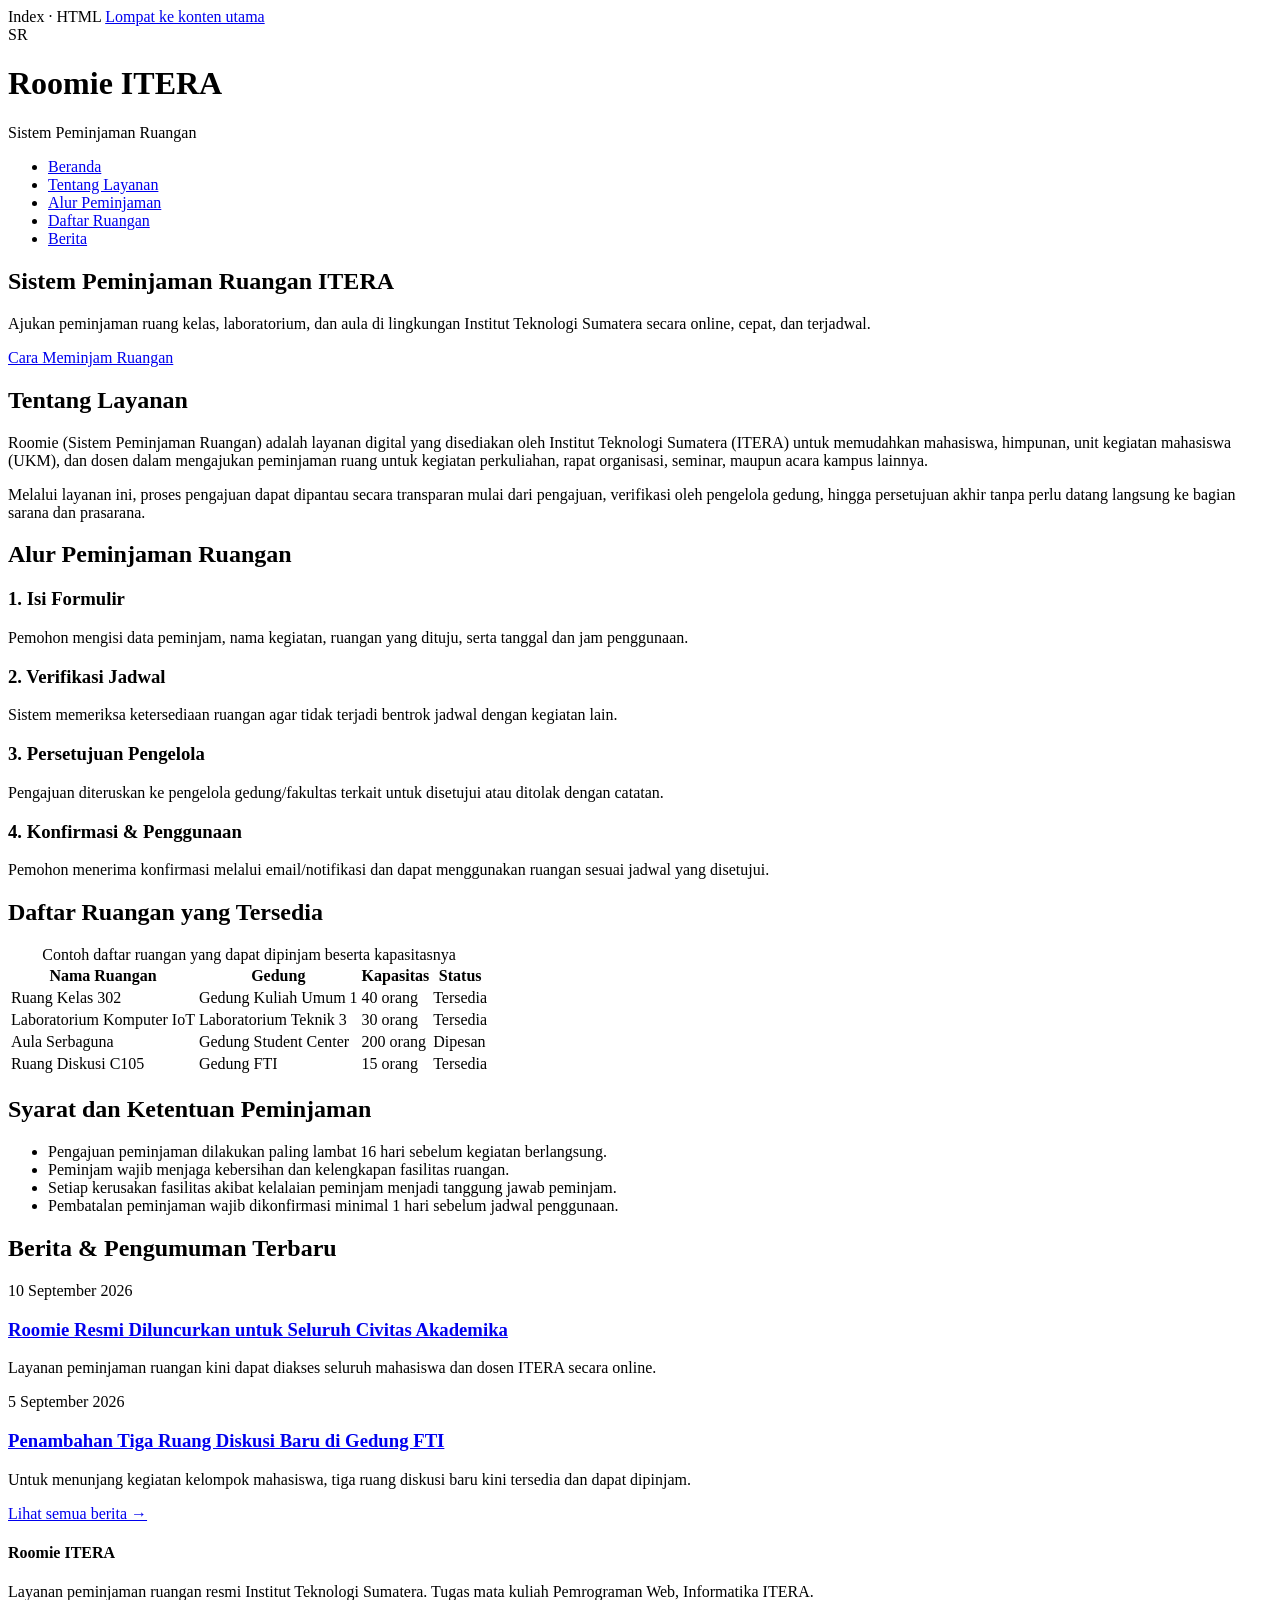
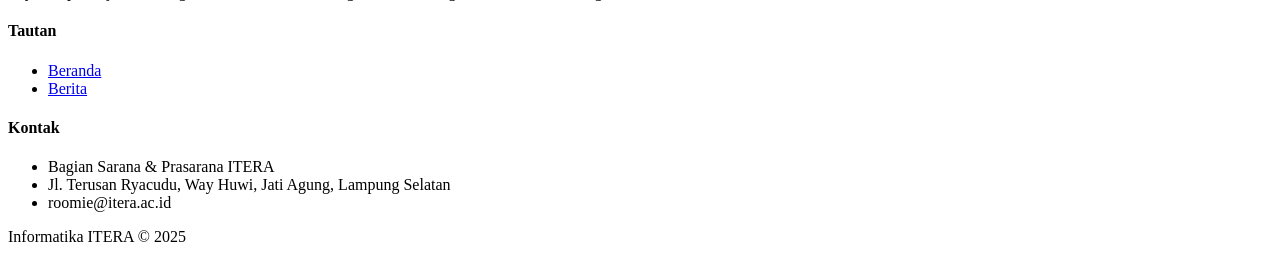
==== tugas2/index.html @ 4bb1f631 "rename 2" ====
Index · HTML
<!DOCTYPE html>
<html lang="id">
<head>
  <meta charset="UTF-8">
  <meta name="viewport" content="width=device-width, initial-scale=1.0">
  <title>Roomie - Sistem Peminjaman Ruangan ITERA</title>
  <meta name="description" content="Website layanan peminjaman ruangan di Institut Teknologi Sumatera (ITERA), dibuat untuk Tugas 2 mata kuliah Pemrograman Web.">
</head>
<body>
 
  <a href="#konten-utama" class="skip-link">Lompat ke konten utama</a>
  <header class="site-header">
    <div class="header-inner">
      <div class="brand">
        <div class="brand__logo" aria-hidden="true">SR</div>
        <div class="brand__text">
          <h1>Roomie ITERA</h1>
          <p>Sistem Peminjaman Ruangan</p>
        </div>
      </div>
 
      <nav class="main-nav" aria-label="Navigasi utama">
        <ul>
          <li><a href="index.html" aria-current="page">Beranda</a></li>
          <li><a href="index.html#tentang">Tentang Layanan</a></li>
          <li><a href="index.html#alur">Alur Peminjaman</a></li>
          <li><a href="index.html#ruangan">Daftar Ruangan</a></li>
          <li><a href="berita.html">Berita</a></li>
        </ul>
      </nav>
    </div>
  </header>
 
  <div class="hero">
    <div class="hero__inner">
      <h2>Sistem Peminjaman Ruangan ITERA</h2>
      <p>Ajukan peminjaman ruang kelas, laboratorium, dan aula di lingkungan Institut Teknologi Sumatera secara online, cepat, dan terjadwal.</p>
      <a href="#alur" class="btn">Cara Meminjam Ruangan</a>
    </div>
  </div>
 
  <main id="konten-utama">
 
    <section id="tentang" aria-labelledby="tentang-heading">
      <h2 id="tentang-heading" class="section-title">Tentang Layanan</h2>
      <p>
        Roomie (Sistem Peminjaman Ruangan) adalah layanan digital yang disediakan oleh
        Institut Teknologi Sumatera (ITERA) untuk memudahkan mahasiswa, himpunan, unit
        kegiatan mahasiswa (UKM), dan dosen dalam mengajukan peminjaman ruang untuk
        kegiatan perkuliahan, rapat organisasi, seminar, maupun acara kampus lainnya.
      </p>
      <p>
        Melalui layanan ini, proses pengajuan dapat dipantau secara transparan mulai dari
        pengajuan, verifikasi oleh pengelola gedung, hingga persetujuan akhir tanpa perlu
        datang langsung ke bagian sarana dan prasarana.
      </p>
    </section>
 
    <section id="alur" aria-labelledby="alur-heading">
      <h2 id="alur-heading" class="section-title">Alur Peminjaman Ruangan</h2>
      <div class="card-grid">
        <div class="card">
          <h3>1. Isi Formulir</h3>
          <p>Pemohon mengisi data peminjam, nama kegiatan, ruangan yang dituju, serta tanggal dan jam penggunaan.</p>
        </div>
        <div class="card">
          <h3>2. Verifikasi Jadwal</h3>
          <p>Sistem memeriksa ketersediaan ruangan agar tidak terjadi bentrok jadwal dengan kegiatan lain.</p>
        </div>
        <div class="card">
          <h3>3. Persetujuan Pengelola</h3>
          <p>Pengajuan diteruskan ke pengelola gedung/fakultas terkait untuk disetujui atau ditolak dengan catatan.</p>
        </div>
        <div class="card">
          <h3>4. Konfirmasi &amp; Penggunaan</h3>
          <p>Pemohon menerima konfirmasi melalui email/notifikasi dan dapat menggunakan ruangan sesuai jadwal yang disetujui.</p>
        </div>
      </div>
    </section>
 
    <section id="ruangan" aria-labelledby="ruangan-heading">
      <h2 id="ruangan-heading" class="section-title">Daftar Ruangan yang Tersedia</h2>
      <div class="data-table-wrapper">
        <table>
          <caption>Contoh daftar ruangan yang dapat dipinjam beserta kapasitasnya</caption>
          <thead>
            <tr>
              <th scope="col">Nama Ruangan</th>
              <th scope="col">Gedung</th>
              <th scope="col">Kapasitas</th>
              <th scope="col">Status</th>
            </tr>
          </thead>
          <tbody>
            <tr>
              <td>Ruang Kelas 302</td>
              <td>Gedung Kuliah Umum 1</td>
              <td>40 orang</td>
              <td>Tersedia</td>
            </tr>
            <tr>
              <td>Laboratorium Komputer IoT</td>
              <td>Laboratorium Teknik 3</td>
              <td>30 orang</td>
              <td>Tersedia</td>
            </tr>
            <tr>
              <td>Aula Serbaguna</td>
              <td>Gedung Student Center</td>
              <td>200 orang</td>
              <td>Dipesan</td>
            </tr>
            <tr>
              <td>Ruang Diskusi C105</td>
              <td>Gedung FTI</td>
              <td>15 orang</td>
              <td>Tersedia</td>
            </tr>
          </tbody>
        </table>
      </div>
    </section>
 
    <section id="syarat" aria-labelledby="syarat-heading">
      <h2 id="syarat-heading" class="section-title">Syarat dan Ketentuan Peminjaman</h2>
      <ul>
        <li>Pengajuan peminjaman dilakukan paling lambat 16 hari sebelum kegiatan berlangsung.</li>
        <li>Peminjam wajib menjaga kebersihan dan kelengkapan fasilitas ruangan.</li>
        <li>Setiap kerusakan fasilitas akibat kelalaian peminjam menjadi tanggung jawab peminjam.</li>
        <li>Pembatalan peminjaman wajib dikonfirmasi minimal 1 hari sebelum jadwal penggunaan.</li>
      </ul>
    </section>
 
    <section id="berita-terbaru" aria-labelledby="berita-terbaru-heading">
      <h2 id="berita-terbaru-heading" class="section-title">Berita &amp; Pengumuman Terbaru</h2>
      <div class="news-preview-list">
        <article class="news-preview">
          <time datetime="2026-09-10">10 September 2026</time>
          <h3><a href="berita.html#berita-1">Roomie Resmi Diluncurkan untuk Seluruh Civitas Akademika</a></h3>
          <p>Layanan peminjaman ruangan kini dapat diakses seluruh mahasiswa dan dosen ITERA secara online.</p>
        </article>
        <article class="news-preview">
          <time datetime="2026-09-05">5 September 2026</time>
          <h3><a href="berita.html#berita-2">Penambahan Tiga Ruang Diskusi Baru di Gedung FTI</a></h3>
          <p>Untuk menunjang kegiatan kelompok mahasiswa, tiga ruang diskusi baru kini tersedia dan dapat dipinjam.</p>
        </article>
      </div>
      <p><a href="berita.html">Lihat semua berita &rarr;</a></p>
    </section>
 
  </main>
  <footer class="site-footer">
    <div class="footer-inner">
      <div>
        <h4>Roomie ITERA</h4>
        <p>Layanan peminjaman ruangan resmi Institut Teknologi Sumatera. Tugas mata kuliah Pemrograman Web, Informatika ITERA.</p>
      </div>
      <div>
        <h4>Tautan</h4>
        <ul>
          <li><a href="index.html">Beranda</a></li>
          <li><a href="berita.html">Berita</a></li>
        </ul>
      </div>
      <div>
        <h4>Kontak</h4>
        <ul>
          <li>Bagian Sarana &amp; Prasarana ITERA</li>
          <li>Jl. Terusan Ryacudu, Way Huwi, Jati Agung, Lampung Selatan</li>
          <li>roomie@itera.ac.id</li>
        </ul>
      </div>
    </div>
    <p class="footer-bottom">Informatika ITERA &copy; 2025</p>
  </footer>
 
</body>
</html>
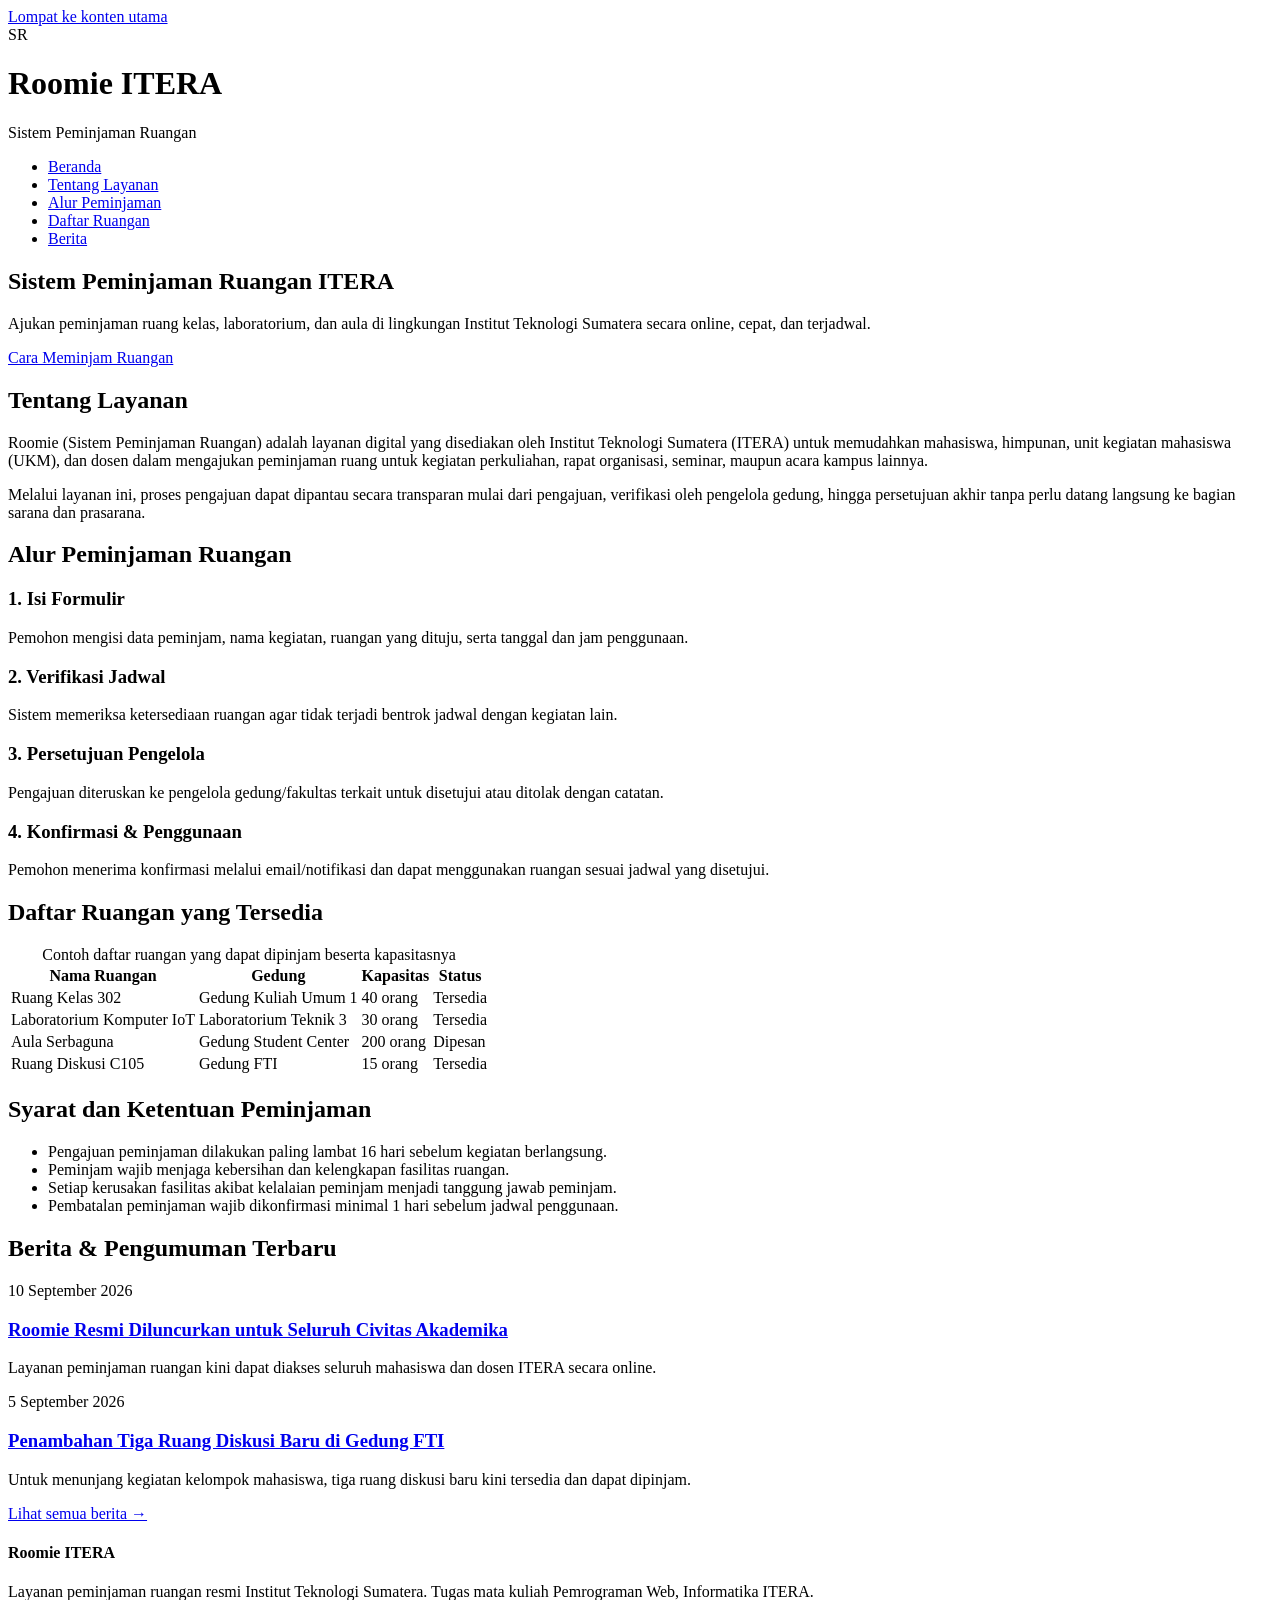
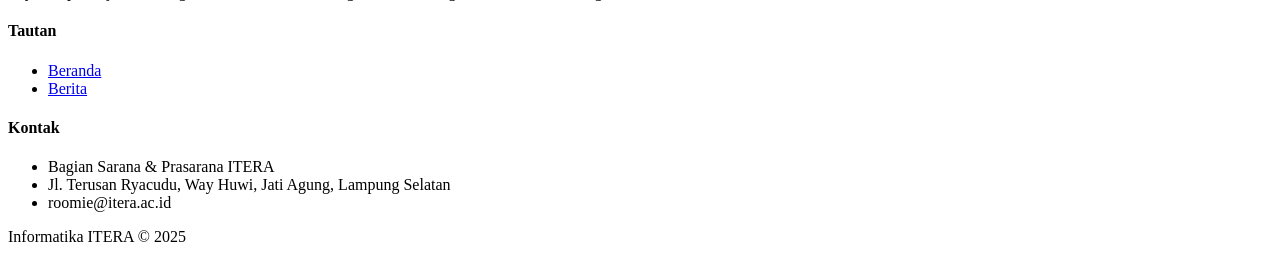
==== commit 7681949d: "memperbaiki error" ====
--- a/tugas2/index.html
+++ b/tugas2/index.html
@@ -1,6 +1,4 @@
 
-
-Index · HTML
 <!DOCTYPE html>
 <html lang="id">
 <head>
